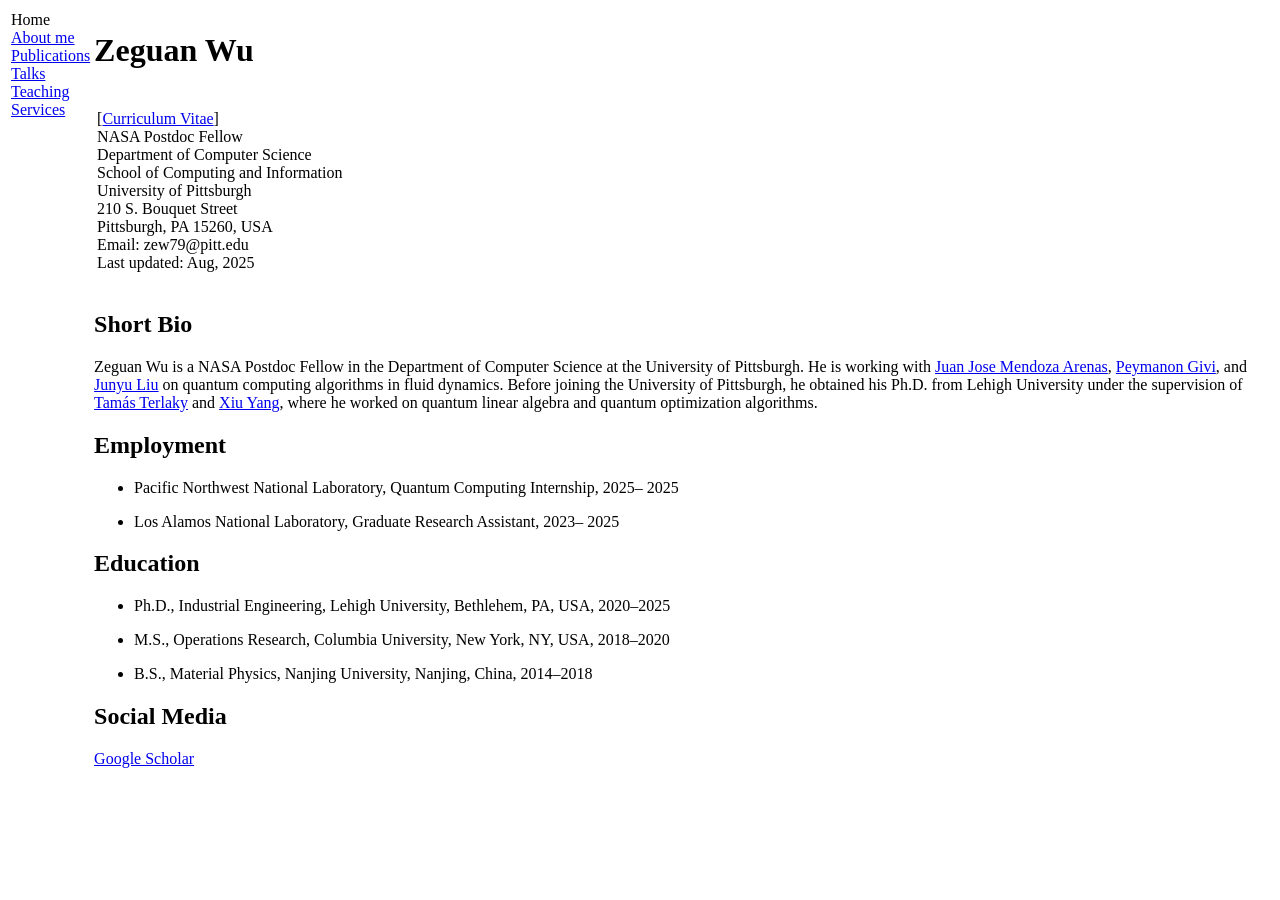
==== index.html @ 6f772fe7 "update" ====
<!DOCTYPE html PUBLIC "-//W3C//DTD XHTML 1.1//EN"
  "http://www.w3.org/TR/xhtml11/DTD/xhtml11.dtd">
<html xmlns="http://www.w3.org/1999/xhtml" xml:lang="en">
<head>
<!-- Google tag (gtag.js) -->
<script async src="https://www.googletagmanager.com/gtag/js?id=G-FV58PV2TEV"></script>
<script>
  window.dataLayer = window.dataLayer || [];
  function gtag(){dataLayer.push(arguments);}
  gtag('js', new Date());

  gtag('config', 'G-FV58PV2TEV');
</script>
<meta name="generator" content="jemdoc, see http://jemdoc.jaboc.net/" />
<meta http-equiv="Content-Type" content="text/html;charset=utf-8" />
<link rel="stylesheet" href="jemdoc.css" type="text/css" />
<title>Zeguan Wu </title>
</head>
<body>
<table summary="Table for page layout." id="tlayout">
<tr valign="top">
<td id="layout-menu">
<div class="menu-category">Home</div>
<div class="menu-item"><a href="index.html" class="current">About&nbsp;me</a></div>
<div class="menu-item"><a href="publications.html">Publications</a></div>
<div class="menu-item"><a href="talks.html">Talks</a></div>
<div class="menu-item"><a href="teaching.html">Teaching</a></div>
<div class="menu-item"><a href="services.html">Services</a></div>
</td>
<td id="layout-content">
<div id="toptitle">
<h1>Zeguan Wu </h1>
</div>
<table class="imgtable">
<tr>
<td align="left"><p>[<a href="CV.pdf">Curriculum Vitae</a>] <br />
NASA Postdoc Fellow <br />
Department of Computer Science <br />
School of Computing and Information <br />
University of Pittsburgh <br />
210 S. Bouquet Street <br />
Pittsburgh, PA 15260, USA <br />
Email: zew79@pitt.edu <br />
Last updated: Aug, 2025</p>
</td>
</tr>
</table>

<h2>Short Bio</h2>
<p>Zeguan Wu is a NASA Postdoc Fellow in the Department of Computer Science at the University of Pittsburgh. 
He is working with <a href="https://www.engineering.pitt.edu/people/faculty/juan-jose-mendoza-arenas/">Juan Jose Mendoza Arenas</a>, <a href="https://givi.pitt.edu/">Peymanon Givi</a>, and <a href="https://www.sci.pitt.edu/people/junyu-liu">Junyu Liu</a> on quantum computing algorithms in fluid dynamics. Before joining the University of Pittsburgh, he obtained his Ph.D. from Lehigh University under the supervision of <a href="https://coral.ise.lehigh.edu/terlaky/">Tamás Terlaky</a> and <a href="https://wordpress.lehigh.edu/xiy518/">Xiu Yang</a>, where he worked on quantum linear algebra and quantum optimization algorithms.
</p>
<h2>Employment</h2>
<ul>
<li><p>Pacific Northwest National Laboratory, Quantum Computing Internship, 2025&ndash; 2025</p>
</li>
<li><p>Los Alamos National Laboratory, Graduate Research Assistant, 2023&ndash; 2025</p>
</li>
</ul>
<h2>Education</h2>
<ul>
<li><p>Ph.D., Industrial Engineering, Lehigh University, Bethlehem, PA, USA, 2020&ndash;2025</p>
</li>
<li><p>M.S., Operations Research, Columbia University, New York, NY, USA, 2018&ndash;2020</p>
</li>
<li><p>B.S., Material Physics, Nanjing University, Nanjing, China, 2014&ndash;2018</p>
</li>
</ul>
<h2>Social Media</h2>
<p><a href="https://scholar.google.com/citations?user=1lBFFiIAAAAJ&amp;hl=en&amp;oi=ao">Google Scholar</a> </p>
</td>
</tr>
</table>
</body>
</html>
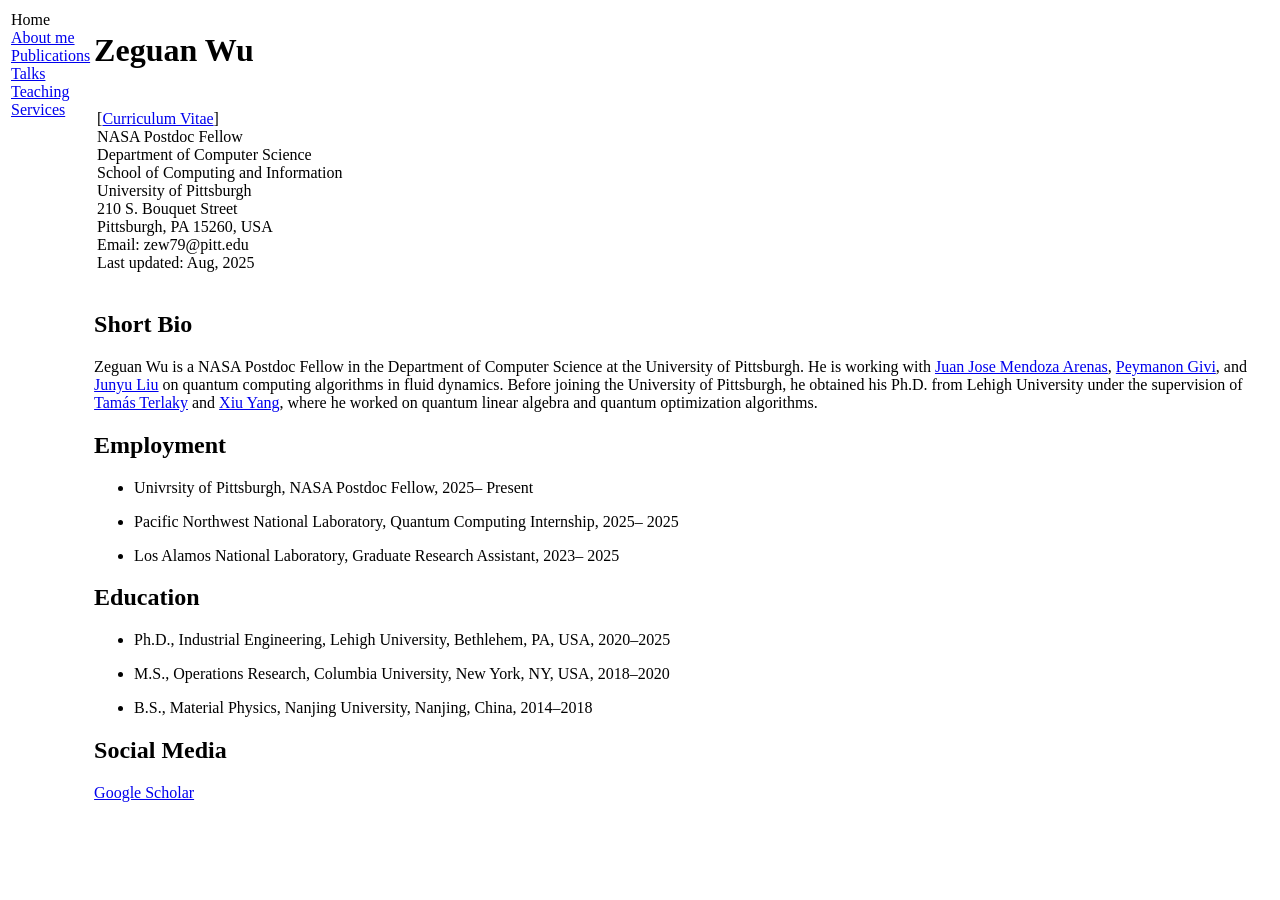
==== commit afb64bb7: "Update index.html" ====
--- a/index.html
+++ b/index.html
@@ -52,6 +52,8 @@
 </p>
 <h2>Employment</h2>
 <ul>
+<li><p>Univrsity of Pittsburgh, NASA Postdoc Fellow, 2025&ndash; Present</p>
+</li>
 <li><p>Pacific Northwest National Laboratory, Quantum Computing Internship, 2025&ndash; 2025</p>
 </li>
 <li><p>Los Alamos National Laboratory, Graduate Research Assistant, 2023&ndash; 2025</p>
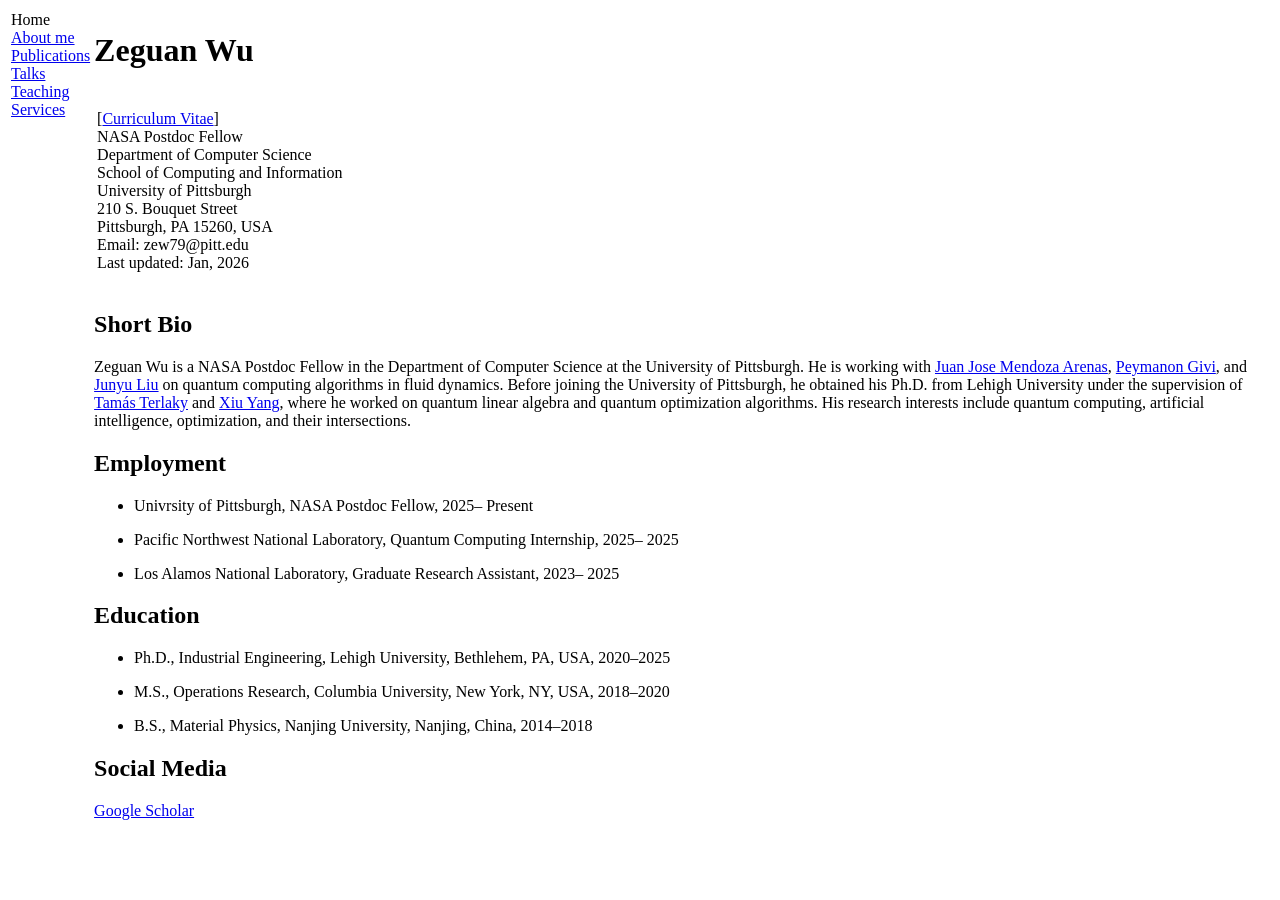
==== commit a59cf5a6: "updates" ====
--- a/index.html
+++ b/index.html
@@ -41,14 +41,14 @@
 210 S. Bouquet Street <br />
 Pittsburgh, PA 15260, USA <br />
 Email: zew79@pitt.edu <br />
-Last updated: Aug, 2025</p>
+Last updated: Jan, 2026</p>
 </td>
 </tr>
 </table>
 
 <h2>Short Bio</h2>
 <p>Zeguan Wu is a NASA Postdoc Fellow in the Department of Computer Science at the University of Pittsburgh. 
-He is working with <a href="https://www.engineering.pitt.edu/people/faculty/juan-jose-mendoza-arenas/">Juan Jose Mendoza Arenas</a>, <a href="https://givi.pitt.edu/">Peymanon Givi</a>, and <a href="https://www.sci.pitt.edu/people/junyu-liu">Junyu Liu</a> on quantum computing algorithms in fluid dynamics. Before joining the University of Pittsburgh, he obtained his Ph.D. from Lehigh University under the supervision of <a href="https://coral.ise.lehigh.edu/terlaky/">Tamás Terlaky</a> and <a href="https://wordpress.lehigh.edu/xiy518/">Xiu Yang</a>, where he worked on quantum linear algebra and quantum optimization algorithms.
+He is working with <a href="https://www.engineering.pitt.edu/people/faculty/juan-jose-mendoza-arenas/">Juan Jose Mendoza Arenas</a>, <a href="https://givi.pitt.edu/">Peymanon Givi</a>, and <a href="https://www.sci.pitt.edu/people/junyu-liu">Junyu Liu</a> on quantum computing algorithms in fluid dynamics. Before joining the University of Pittsburgh, he obtained his Ph.D. from Lehigh University under the supervision of <a href="https://coral.ise.lehigh.edu/terlaky/">Tamás Terlaky</a> and <a href="https://wordpress.lehigh.edu/xiy518/">Xiu Yang</a>, where he worked on quantum linear algebra and quantum optimization algorithms. His research interests include quantum computing, artificial intelligence, optimization, and their intersections.
 </p>
 <h2>Employment</h2>
 <ul>
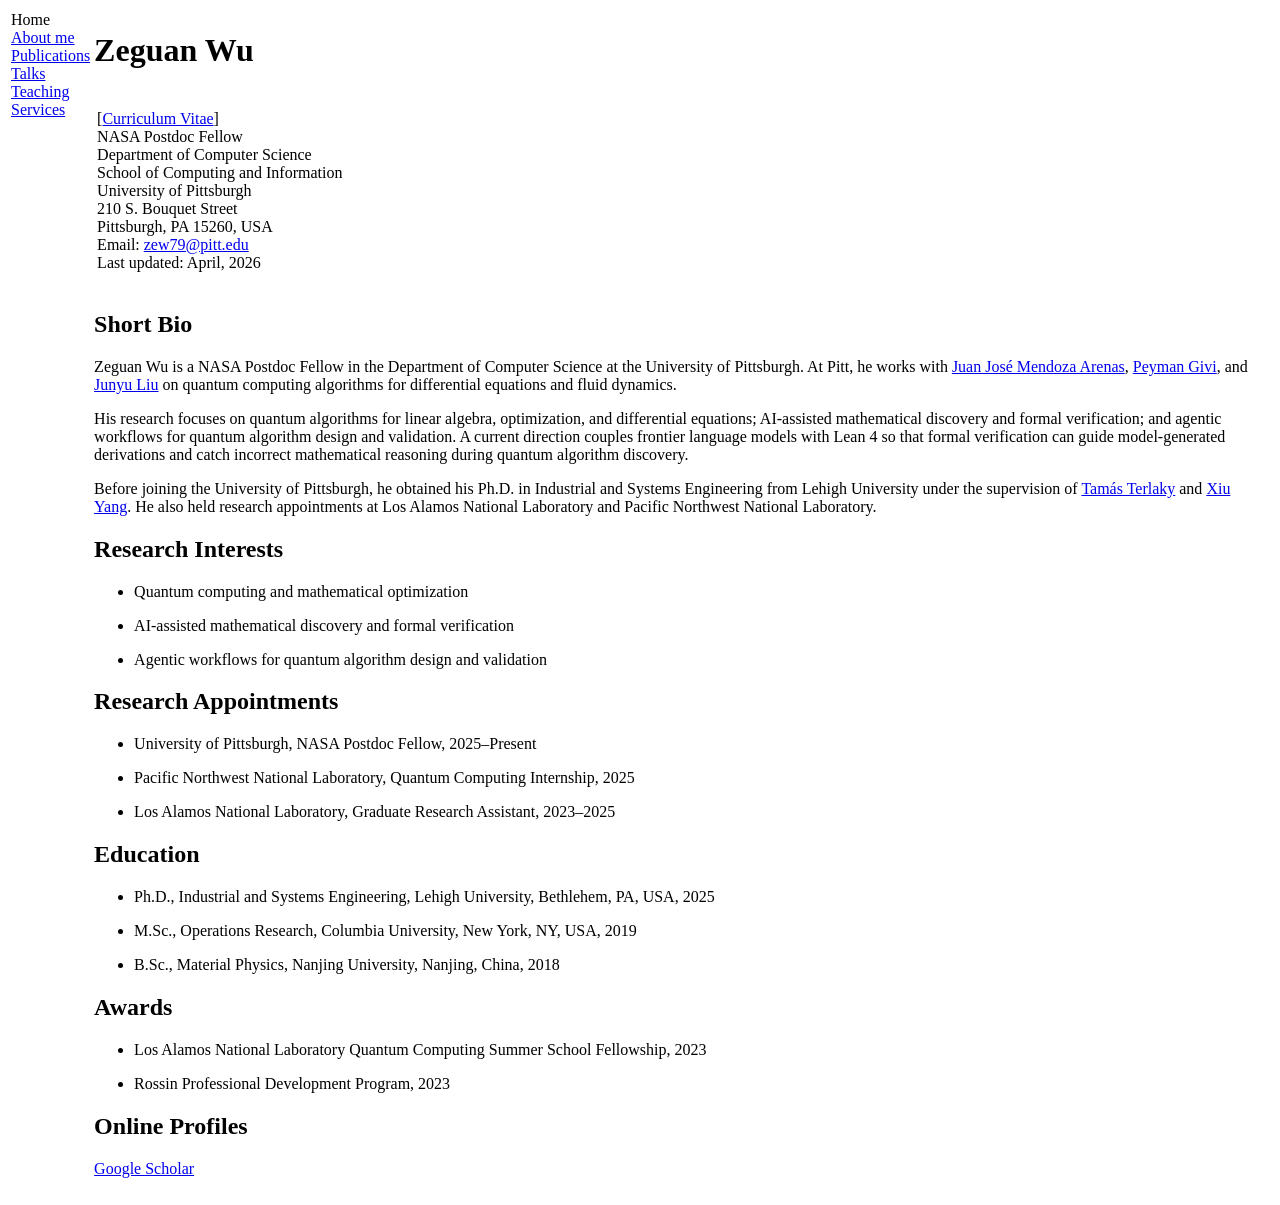
==== commit 252982cc: "Update website from CV" ====
--- a/index.html
+++ b/index.html
@@ -14,7 +14,7 @@
 <meta name="generator" content="jemdoc, see http://jemdoc.jaboc.net/" />
 <meta http-equiv="Content-Type" content="text/html;charset=utf-8" />
 <link rel="stylesheet" href="jemdoc.css" type="text/css" />
-<title>Zeguan Wu </title>
+<title>Zeguan Wu</title>
 </head>
 <body>
 <table summary="Table for page layout." id="tlayout">
@@ -29,7 +29,7 @@
 </td>
 <td id="layout-content">
 <div id="toptitle">
-<h1>Zeguan Wu </h1>
+<h1>Zeguan Wu</h1>
 </div>
 <table class="imgtable">
 <tr>
@@ -40,38 +40,59 @@
 University of Pittsburgh <br />
 210 S. Bouquet Street <br />
 Pittsburgh, PA 15260, USA <br />
-Email: zew79@pitt.edu <br />
-Last updated: Jan, 2026</p>
+Email: <a href="mailto:zew79@pitt.edu">zew79@pitt.edu</a> <br />
+Last updated: April, 2026</p>
 </td>
 </tr>
 </table>
 
 <h2>Short Bio</h2>
-<p>Zeguan Wu is a NASA Postdoc Fellow in the Department of Computer Science at the University of Pittsburgh. 
-He is working with <a href="https://www.engineering.pitt.edu/people/faculty/juan-jose-mendoza-arenas/">Juan Jose Mendoza Arenas</a>, <a href="https://givi.pitt.edu/">Peymanon Givi</a>, and <a href="https://www.sci.pitt.edu/people/junyu-liu">Junyu Liu</a> on quantum computing algorithms in fluid dynamics. Before joining the University of Pittsburgh, he obtained his Ph.D. from Lehigh University under the supervision of <a href="https://coral.ise.lehigh.edu/terlaky/">Tamás Terlaky</a> and <a href="https://wordpress.lehigh.edu/xiy518/">Xiu Yang</a>, where he worked on quantum linear algebra and quantum optimization algorithms. His research interests include quantum computing, artificial intelligence, optimization, and their intersections.
-</p>
-<h2>Employment</h2>
+<p>Zeguan Wu is a NASA Postdoc Fellow in the Department of Computer Science at the University of Pittsburgh. At Pitt, he works with <a href="https://www.engineering.pitt.edu/people/faculty/juan-jose-mendoza-arenas/">Juan Jos&eacute; Mendoza Arenas</a>, <a href="https://givi.pitt.edu/">Peyman Givi</a>, and <a href="https://www.sci.pitt.edu/people/junyu-liu">Junyu Liu</a> on quantum computing algorithms for differential equations and fluid dynamics.</p>
+<p>His research focuses on quantum algorithms for linear algebra, optimization, and differential equations; AI-assisted mathematical discovery and formal verification; and agentic workflows for quantum algorithm design and validation. A current direction couples frontier language models with Lean 4 so that formal verification can guide model-generated derivations and catch incorrect mathematical reasoning during quantum algorithm discovery.</p>
+<p>Before joining the University of Pittsburgh, he obtained his Ph.D. in Industrial and Systems Engineering from Lehigh University under the supervision of <a href="https://coral.ise.lehigh.edu/terlaky/">Tam&aacute;s Terlaky</a> and <a href="https://wordpress.lehigh.edu/xiy518/">Xiu Yang</a>. He also held research appointments at Los Alamos National Laboratory and Pacific Northwest National Laboratory.</p>
+
+<h2>Research Interests</h2>
 <ul>
-<li><p>Univrsity of Pittsburgh, NASA Postdoc Fellow, 2025&ndash; Present</p>
+<li><p>Quantum computing and mathematical optimization</p>
 </li>
-<li><p>Pacific Northwest National Laboratory, Quantum Computing Internship, 2025&ndash; 2025</p>
+<li><p>AI-assisted mathematical discovery and formal verification</p>
 </li>
-<li><p>Los Alamos National Laboratory, Graduate Research Assistant, 2023&ndash; 2025</p>
+<li><p>Agentic workflows for quantum algorithm design and validation</p>
 </li>
 </ul>
+
+<h2>Research Appointments</h2>
+<ul>
+<li><p>University of Pittsburgh, NASA Postdoc Fellow, 2025&ndash;Present</p>
+</li>
+<li><p>Pacific Northwest National Laboratory, Quantum Computing Internship, 2025</p>
+</li>
+<li><p>Los Alamos National Laboratory, Graduate Research Assistant, 2023&ndash;2025</p>
+</li>
+</ul>
+
 <h2>Education</h2>
 <ul>
-<li><p>Ph.D., Industrial Engineering, Lehigh University, Bethlehem, PA, USA, 2020&ndash;2025</p>
+<li><p>Ph.D., Industrial and Systems Engineering, Lehigh University, Bethlehem, PA, USA, 2025</p>
 </li>
-<li><p>M.S., Operations Research, Columbia University, New York, NY, USA, 2018&ndash;2020</p>
+<li><p>M.Sc., Operations Research, Columbia University, New York, NY, USA, 2019</p>
 </li>
-<li><p>B.S., Material Physics, Nanjing University, Nanjing, China, 2014&ndash;2018</p>
+<li><p>B.Sc., Material Physics, Nanjing University, Nanjing, China, 2018</p>
 </li>
 </ul>
-<h2>Social Media</h2>
-<p><a href="https://scholar.google.com/citations?user=1lBFFiIAAAAJ&amp;hl=en&amp;oi=ao">Google Scholar</a> </p>
+
+<h2>Awards</h2>
+<ul>
+<li><p>Los Alamos National Laboratory Quantum Computing Summer School Fellowship, 2023</p>
+</li>
+<li><p>Rossin Professional Development Program, 2023</p>
+</li>
+</ul>
+
+<h2>Online Profiles</h2>
+<p><a href="https://scholar.google.com/citations?user=1lBFFiIAAAAJ&amp;hl=en&amp;oi=ao">Google Scholar</a></p>
 </td>
 </tr>
 </table>
 </body>
-</html>+</html>
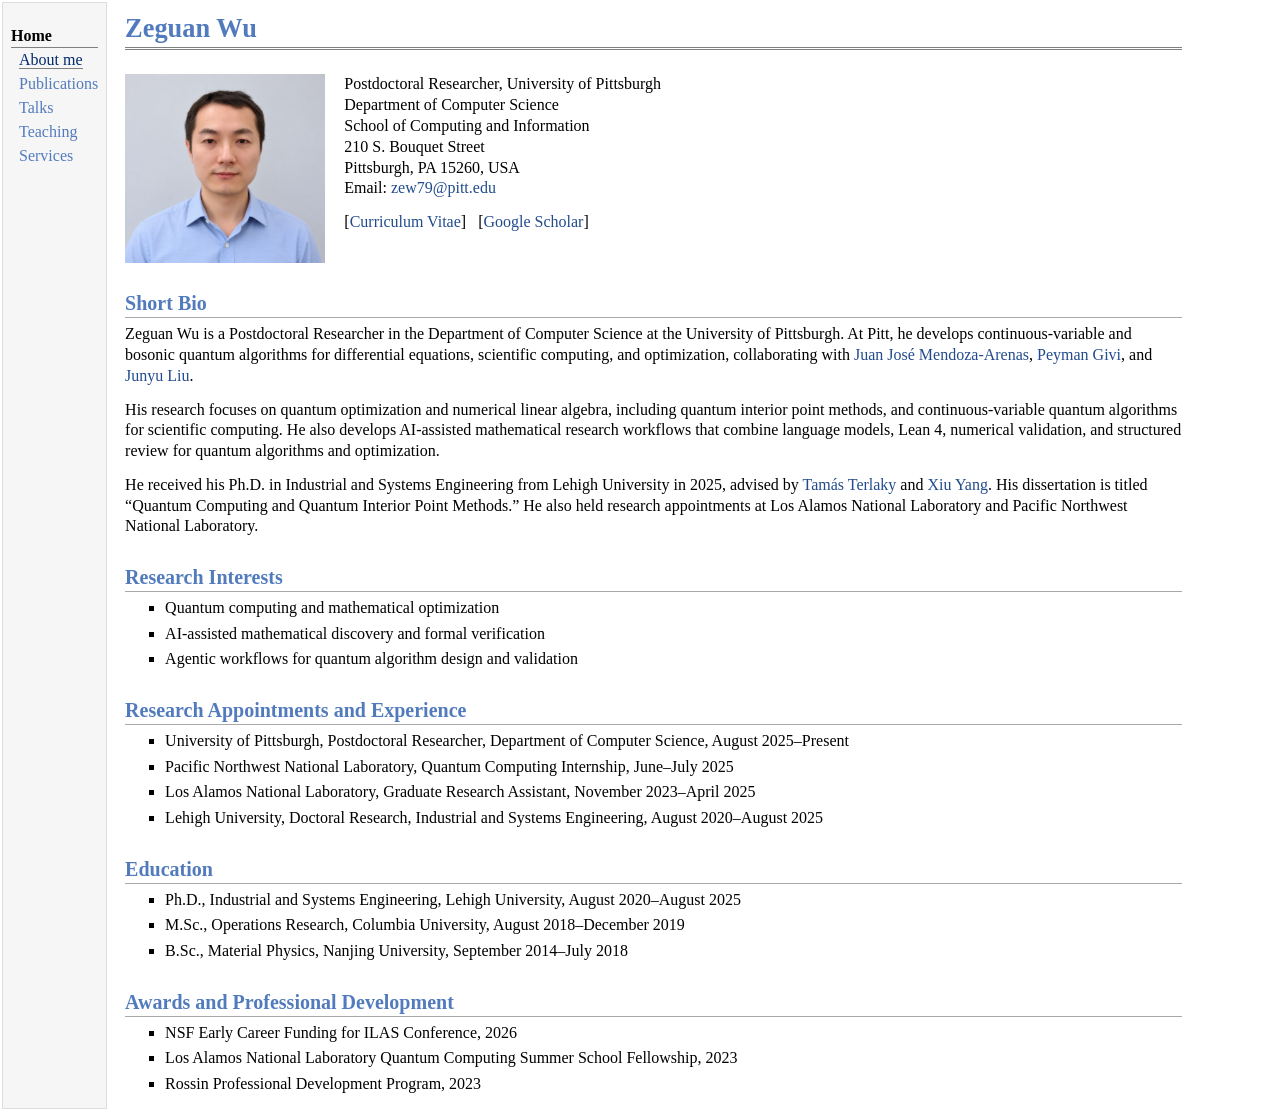
==== commit 6355304f: "Update academic website and restore profile photo" ====
--- a/index.html
+++ b/index.html
@@ -13,6 +13,8 @@
 </script>
 <meta name="generator" content="jemdoc, see http://jemdoc.jaboc.net/" />
 <meta http-equiv="Content-Type" content="text/html;charset=utf-8" />
+<meta name="viewport" content="width=device-width, initial-scale=1" />
+<meta name="description" content="Zeguan Wu, Postdoctoral Researcher, University of Pittsburgh. Quantum optimization, numerical linear algebra, continuous-variable quantum algorithms, and formal verification." />
 <link rel="stylesheet" href="jemdoc.css" type="text/css" />
 <title>Zeguan Wu</title>
 </head>
@@ -33,23 +35,22 @@
 </div>
 <table class="imgtable">
 <tr>
-<td align="left"><p>[<a href="CV.pdf">Curriculum Vitae</a>] <br />
-NASA Postdoc Fellow <br />
-Department of Computer Science <br />
-School of Computing and Information <br />
-University of Pittsburgh <br />
-210 S. Bouquet Street <br />
-Pittsburgh, PA 15260, USA <br />
-Email: <a href="mailto:zew79@pitt.edu">zew79@pitt.edu</a> <br />
-Last updated: April, 2026</p>
+<td class="profile-photo"><img src="photos/selfie.png" alt="Portrait of Zeguan Wu" width="200" /></td>
+<td class="profile-details"><p>Postdoctoral Researcher, University of Pittsburgh<br />
+Department of Computer Science<br />
+School of Computing and Information<br />
+210 S. Bouquet Street<br />
+Pittsburgh, PA 15260, USA<br />
+Email: <a href="mailto:zew79@pitt.edu">zew79@pitt.edu</a></p>
+<p>[<a href="CV.pdf">Curriculum Vitae</a>] &nbsp; [<a href="https://scholar.google.com/citations?user=1lBFFiIAAAAJ&amp;hl=en">Google Scholar</a>]</p>
 </td>
 </tr>
 </table>
 
 <h2>Short Bio</h2>
-<p>Zeguan Wu is a NASA Postdoc Fellow in the Department of Computer Science at the University of Pittsburgh. At Pitt, he works with <a href="https://www.engineering.pitt.edu/people/faculty/juan-jose-mendoza-arenas/">Juan Jos&eacute; Mendoza Arenas</a>, <a href="https://givi.pitt.edu/">Peyman Givi</a>, and <a href="https://www.sci.pitt.edu/people/junyu-liu">Junyu Liu</a> on quantum computing algorithms for differential equations and fluid dynamics.</p>
-<p>His research focuses on quantum algorithms for linear algebra, optimization, and differential equations; AI-assisted mathematical discovery and formal verification; and agentic workflows for quantum algorithm design and validation. A current direction couples frontier language models with Lean 4 so that formal verification can guide model-generated derivations and catch incorrect mathematical reasoning during quantum algorithm discovery.</p>
-<p>Before joining the University of Pittsburgh, he obtained his Ph.D. in Industrial and Systems Engineering from Lehigh University under the supervision of <a href="https://coral.ise.lehigh.edu/terlaky/">Tam&aacute;s Terlaky</a> and <a href="https://wordpress.lehigh.edu/xiy518/">Xiu Yang</a>. He also held research appointments at Los Alamos National Laboratory and Pacific Northwest National Laboratory.</p>
+<p>Zeguan Wu is a Postdoctoral Researcher in the Department of Computer Science at the University of Pittsburgh. At Pitt, he develops continuous-variable and bosonic quantum algorithms for differential equations, scientific computing, and optimization, collaborating with <a href="https://www.engineering.pitt.edu/people/faculty/juan-jose-mendoza-arenas/">Juan Jos&eacute; Mendoza-Arenas</a>, <a href="https://givi.pitt.edu/">Peyman Givi</a>, and <a href="https://www.sci.pitt.edu/people/junyu-liu">Junyu Liu</a>.</p>
+<p>His research focuses on quantum optimization and numerical linear algebra, including quantum interior point methods, and continuous-variable quantum algorithms for scientific computing. He also develops AI-assisted mathematical research workflows that combine language models, Lean 4, numerical validation, and structured review for quantum algorithms and optimization.</p>
+<p>He received his Ph.D. in Industrial and Systems Engineering from Lehigh University in 2025, advised by <a href="https://coral.ise.lehigh.edu/terlaky/">Tam&aacute;s Terlaky</a> and <a href="https://wordpress.lehigh.edu/xiy518/">Xiu Yang</a>. His dissertation is titled &ldquo;Quantum Computing and Quantum Interior Point Methods.&rdquo; He also held research appointments at Los Alamos National Laboratory and Pacific Northwest National Laboratory.</p>
 
 <h2>Research Interests</h2>
 <ul>
@@ -61,36 +62,27 @@
 </li>
 </ul>
 
-<h2>Research Appointments</h2>
+<h2>Research Appointments and Experience</h2>
 <ul>
-<li><p>University of Pittsburgh, NASA Postdoc Fellow, 2025&ndash;Present</p>
-</li>
-<li><p>Pacific Northwest National Laboratory, Quantum Computing Internship, 2025</p>
-</li>
-<li><p>Los Alamos National Laboratory, Graduate Research Assistant, 2023&ndash;2025</p>
-</li>
+<li><p>University of Pittsburgh, Postdoctoral Researcher, Department of Computer Science, August 2025&ndash;Present</p></li>
+<li><p>Pacific Northwest National Laboratory, Quantum Computing Internship, June&ndash;July 2025</p></li>
+<li><p>Los Alamos National Laboratory, Graduate Research Assistant, November 2023&ndash;April 2025</p></li>
+<li><p>Lehigh University, Doctoral Research, Industrial and Systems Engineering, August 2020&ndash;August 2025</p></li>
 </ul>
 
 <h2>Education</h2>
 <ul>
-<li><p>Ph.D., Industrial and Systems Engineering, Lehigh University, Bethlehem, PA, USA, 2025</p>
-</li>
-<li><p>M.Sc., Operations Research, Columbia University, New York, NY, USA, 2019</p>
-</li>
-<li><p>B.Sc., Material Physics, Nanjing University, Nanjing, China, 2018</p>
-</li>
+<li><p>Ph.D., Industrial and Systems Engineering, Lehigh University, August 2020&ndash;August 2025</p></li>
+<li><p>M.Sc., Operations Research, Columbia University, August 2018&ndash;December 2019</p></li>
+<li><p>B.Sc., Material Physics, Nanjing University, September 2014&ndash;July 2018</p></li>
 </ul>
 
-<h2>Awards</h2>
+<h2>Awards and Professional Development</h2>
 <ul>
-<li><p>Los Alamos National Laboratory Quantum Computing Summer School Fellowship, 2023</p>
-</li>
-<li><p>Rossin Professional Development Program, 2023</p>
-</li>
+<li><p>NSF Early Career Funding for ILAS Conference, 2026</p></li>
+<li><p>Los Alamos National Laboratory Quantum Computing Summer School Fellowship, 2023</p></li>
+<li><p>Rossin Professional Development Program, 2023</p></li>
 </ul>
-
-<h2>Online Profiles</h2>
-<p><a href="https://scholar.google.com/citations?user=1lBFFiIAAAAJ&amp;hl=en&amp;oi=ao">Google Scholar</a></p>
 </td>
 </tr>
 </table>
--- a/jemdoc.css
+++ b/jemdoc.css
@@ -0,0 +1,449 @@
+/* Default css file for jemdoc. */
+
+table#tlayout {
+    border: none;
+    border-collapse: separate;
+    background: white;
+}
+
+body {
+	background: white;
+	font-family: Georgia, serif;
+	padding-bottom: 8px;
+	margin: 0;
+}
+
+#layout-menu {
+	background: #f6f6f6;
+	border: 1px solid #dddddd;
+	padding-top: 0.5em;
+	padding-left: 8px;
+	padding-right: 8px;
+	font-size: 1.0em;
+	width: auto;
+	white-space: nowrap;
+    text-align: left;
+    vertical-align: top;
+}
+
+#layout-menu td {
+	background: #f4f4f4;
+    vertical-align: top;
+}
+
+#layout-content {
+	padding-top: 0.0em;
+	padding-left: 1.0em;
+	padding-right: 1.0em;
+    border: none;
+    background: white;
+    text-align: left;
+    vertical-align: top;
+}
+
+#layout-menu a {
+	line-height: 1.5em;
+	margin-left: 0.5em;
+}
+
+tt {
+    background: #ffffdd;
+}
+
+pre, tt {
+	font-size: 90%;
+	font-family: monaco, monospace;
+}
+
+a, a > tt {
+	color: #224b8d;
+	text-decoration: none;
+}
+
+a:hover {
+	border-bottom: 1px gray dotted;
+}
+
+#layout-menu a.current:link, #layout-menu a.current:visited {
+	color: #022b6d;
+	border-bottom: 1px gray solid;
+}
+#layout-menu a:link, #layout-menu a:visited, #layout-menu a:hover {
+	color: #527bbd;
+	text-decoration: none;
+}
+#layout-menu a:hover {
+	text-decoration: none;
+}
+
+div.menu-category {
+	border-bottom: 1px solid gray;
+	margin-top: 0.8em;
+	padding-top: 0.2em;
+	padding-bottom: 0.1em;
+	font-weight: bold;
+}
+
+div.menu-item {
+	padding-left: 16px;
+	text-indent: -16px;
+}
+
+div#toptitle {
+	padding-bottom: 0.2em;
+	margin-bottom: 1.5em;
+	border-bottom: 3px double gray;
+}
+
+/* Reduce space if we begin the page with a title. */
+div#toptitle + h2, div#toptitle + h3 {
+	margin-top: -0.7em;
+}
+
+div#subtitle {
+	margin-top: 0.0em;
+	margin-bottom: 0.0em;
+	padding-top: 0em;
+	padding-bottom: 0.1em;
+}
+
+em {
+	font-style: italic;
+}
+
+strong {
+	font-weight: bold;
+}
+
+
+h1, h2, h3 {
+	color: #527bbd;
+	margin-top: 0.7em;
+	margin-bottom: 0.3em;
+	padding-bottom: 0.2em;
+	line-height: 1.0;
+	padding-top: 0.5em;
+	border-bottom: 1px solid #aaaaaa;
+}
+
+h1 {
+	font-size: 165%;
+}
+
+h2 {
+	padding-top: 0.8em;
+	font-size: 125%;
+}
+
+h2 + h3 {
+    padding-top: 0.2em;
+}
+
+h3 {
+	font-size: 110%;
+	border-bottom: none;
+}
+
+p {
+	margin-top: 0.0em;
+	margin-bottom: 0.8em;
+	padding: 0;
+	line-height: 1.3;
+}
+
+pre {
+	padding: 0;
+	margin: 0;
+}
+
+div#footer {
+	font-size: small;
+	border-top: 1px solid #c0c0c0;
+	padding-top: 0.1em;
+	margin-top: 4.0em;
+	color: #c0c0c0;
+}
+
+div#footer a {
+	color: #80a0b0;
+}
+
+div#footer-text {
+	float: left;
+	padding-bottom: 8px;
+}
+
+ul, ol, dl {
+	margin-top: 0.2em;
+	padding-top: 0;
+	margin-bottom: 0.8em;
+}
+
+dt {
+	margin-top: 0.5em;
+	margin-bottom: 0;
+}
+
+dl {
+	margin-left: 20px;
+}
+
+dd {
+	color: #222222;
+}
+
+dd > *:first-child {
+	margin-top: 0;
+}
+
+ul {
+	list-style-position: outside;
+	list-style-type: square;
+}
+
+p + ul, p + ol {
+	margin-top: -0.5em;
+}
+
+li ul, li ol {
+	margin-top: -0.3em;
+}
+
+ol {
+	list-style-position: outside;
+	list-style-type: decimal;
+}
+
+li p, dd p {
+	margin-bottom: 0.3em;
+}
+
+
+ol ol {
+	list-style-type: lower-alpha;
+}
+
+ol ol ol {
+	list-style-type: lower-roman;
+}
+
+p + div.codeblock {
+	margin-top: -0.6em;
+}
+
+div.codeblock, div.infoblock {
+	margin-right: 0%;
+	margin-top: 1.2em;
+	margin-bottom: 1.3em;
+}
+
+div.blocktitle {
+	font-weight: bold;
+	color: #cd7b62;
+	margin-top: 1.2em;
+	margin-bottom: 0.1em;
+}
+
+div.blockcontent {
+	border: 1px solid silver;
+	padding: 0.3em 0.5em;
+}
+
+div.infoblock > div.blockcontent {
+	background: #ffffee;
+}
+
+div.blockcontent p + ul, div.blockcontent p + ol {
+	margin-top: 0.4em;
+}
+
+div.infoblock p {
+	margin-bottom: 0em;
+}
+
+div.infoblock li p, div.infoblock dd p {
+	margin-bottom: 0.5em;
+}
+
+div.infoblock p + p {
+	margin-top: 0.8em;
+}
+
+div.codeblock > div.blockcontent {
+	background: #f6f6f6;
+}
+
+span.pycommand {
+	color: #000070;
+}
+
+span.statement {
+	color: #008800;
+}
+span.builtin {
+	color: #000088;
+}
+span.special {
+	color: #990000;
+}
+span.operator {
+	color: #880000;
+}
+span.error {
+	color: #aa0000;
+}
+span.comment, span.comment > *, span.string, span.string > * {
+	color: #606060;
+}
+
+@media print {
+	#layout-menu { display: none; }
+}
+
+#fwtitle {
+	margin: 2px;
+}
+
+#fwtitle #toptitle {
+	padding-left: 0.5em;
+	margin-bottom: 0.5em;
+}
+
+#layout-content h1:first-child, #layout-content h2:first-child, #layout-content h3:first-child {
+	margin-top: -0.7em;
+}
+
+div#toptitle h1, #layout-content div#toptitle h1 {
+	margin-bottom: 0.0em;
+	padding-bottom: 0.1em;
+	padding-top: 0;
+	margin-top: 0.5em;
+	border-bottom: none;
+}
+
+img.eq {
+	padding: 0;
+	padding-left: 0.1em;
+	padding-right: 0.1em;
+	margin: 0;
+}
+
+img.eqwl {
+	padding-left: 2em;
+	padding-top: 0.6em;
+	padding-bottom: 0.2em;
+	margin: 0;
+}
+
+table {
+    border: 2px solid black;
+    border-collapse: collapse;
+}
+
+td {
+    padding: 2px;
+    padding-left: 0.5em;
+    padding-right: 0.5em;
+    text-align: center;
+    border: 1px solid gray;
+}
+
+table + table {
+    margin-top: 1em;
+}
+
+tr.heading {
+    font-weight: bold;
+    border-bottom: 2px solid black;
+}
+
+img {
+    border: none;
+}
+
+table.imgtable, table.imgtable td {
+    border: none;
+    text-align: left;
+}
+
+
+/* Profile photo and small-screen layout; retain the original jemdoc style. */
+table#tlayout {
+    width: 100%;
+    max-width: 1200px;
+}
+
+table.imgtable td {
+    vertical-align: top;
+}
+
+table.imgtable td.profile-photo {
+    padding: 0 1.2em 0 0;
+}
+
+.profile-photo img {
+    display: block;
+    width: 200px;
+    max-width: 100%;
+    height: auto;
+}
+
+.profile-details {
+    padding: 0;
+}
+
+#layout-content {
+    overflow-wrap: anywhere;
+}
+
+@media screen and (max-width: 640px) {
+    table#tlayout,
+    #tlayout > tbody,
+    #tlayout > tbody > tr,
+    #layout-menu,
+    #layout-content {
+        display: block;
+        width: auto;
+    }
+
+    #layout-menu {
+        padding: 0.5em 1em;
+        white-space: normal;
+    }
+
+    #layout-menu .menu-category {
+        margin-top: 0;
+    }
+
+    #layout-menu .menu-item {
+        display: inline-block;
+        padding: 0;
+        margin: 0.25em 0.8em 0.25em 0;
+        text-indent: 0;
+    }
+
+    #layout-menu a {
+        margin-left: 0;
+    }
+
+    #layout-content {
+        padding: 0.4em 1em 1em;
+    }
+}
+
+@media screen and (max-width: 480px) {
+    table.imgtable,
+    table.imgtable tbody,
+    table.imgtable tr,
+    table.imgtable td {
+        display: block;
+    }
+
+    table.imgtable td.profile-photo {
+        padding: 0 0 1em;
+    }
+
+    .profile-photo img {
+        width: 180px;
+    }
+}
